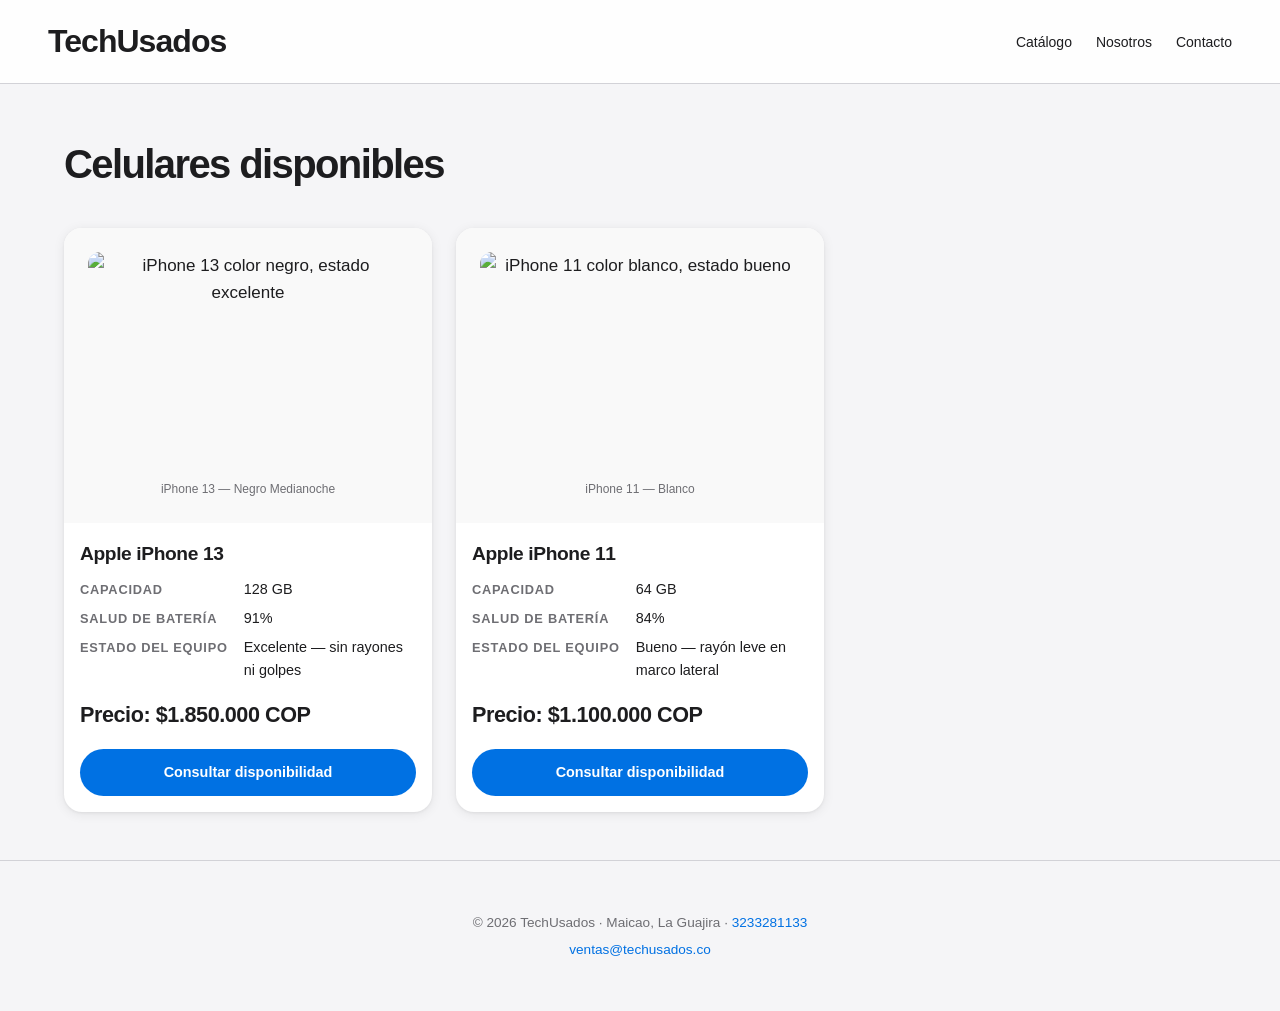
==== index.html @ 92b3816c "Add files via upload" ====
<!DOCTYPE html>
<html lang="es">
  <head>
    <meta charset="UTF-8" />
    <meta name="viewport" content="width=device-width, initial-scale=1.0" />
    <title>TechUsados — Celulares de calidad al mejor precio</title>
 <link rel="stylesheet" href="styles.css" />
  </head>

  <body>

    <!-- ========== ENCABEZADO ========== -->
    <header>
      <h1>TechUsados</h1>
      <p>Celulares certificados · Garantía incluida · Envío a todo Colombia</p>
      <nav>
        <ul>
          <li><a href="#catalogo">Catálogo</a></li>
          <li><a href="#nosotros">Nosotros</a></li>
          <li><a href="#contacto">Contacto</a></li>
        </ul>
      </nav>
    </header>

    <!-- ========== CONTENIDO PRINCIPAL ========== -->
    <main>

      <section id="catalogo" aria-labelledby="catalogo-titulo">
        <h2 id="catalogo-titulo">Celulares disponibles</h2>

        <!-- Tarjeta 1 -->
        <article>
          <figure>
            <img
              src="img/iphone-13.jpg"
              alt="iPhone 13 color negro, estado excelente"
              width="300"
              height="300"
            />
            <figcaption>iPhone 13 — Negro Medianoche</figcaption>
          </figure>

          <h3>Apple iPhone 13</h3>

          <dl>
            <dt>Capacidad</dt>
            <dd>128 GB</dd>

            <dt>Salud de batería</dt>
            <dd>91%</dd>

            <dt>Estado del equipo</dt>
            <dd>Excelente — sin rayones ni golpes</dd>
          </dl>

          <p>
            <strong>Precio: $1.850.000 COP</strong>
          </p>

          <a href="#contacto">Consultar disponibilidad</a>
        </article>

        <!-- Tarjeta 2 -->
        <article>
          <figure>
            <img
              src="img/iphone-11.jpg"
              alt="iPhone 11 color blanco, estado bueno"
              width="300"
              height="300"
            />
            <figcaption>iPhone 11 — Blanco</figcaption>
          </figure>

          <h3>Apple iPhone 11</h3>

          <dl>
            <dt>Capacidad</dt>
            <dd>64 GB</dd>

            <dt>Salud de batería</dt>
            <dd>84%</dd>

            <dt>Estado del equipo</dt>
            <dd>Bueno — rayón leve en marco lateral</dd>
          </dl>

          <p>
            <strong>Precio: $1.100.000 COP</strong>
          </p>

          <a href="#contacto">Consultar disponibilidad</a>
        </article>

      </section>

    </main>

    <!-- ========== PIE DE PÁGINA ========== -->
    <footer id="contacto">
      <p>
        &copy; 2026 TechUsados · Maicao, La Guajira · 
        <a href="tel:+573233281133">3233281133</a>
      </p>
      <address>
        <a href="mailto:ventas@techusados.co">ventas@techusados.co</a>
      </address>
    </footer>
 <script src="script.js"></script>

  </body>
</html>
---- styles.css ----
/* ============================================================
   styles.css — TechUsados
   Estilo: Minimalismo refinado, inspirado en Apple.com
   Metodología: Mobile-First + CSS Custom Properties
   ============================================================ */


/* ----------------------------------------------------------
   1. TOKENS DE DISEÑO (variables globales)
      Centraliza colores, tipografía y espaciado en un solo lugar.
      Si quieres cambiar el color de acento, solo tocas UNA línea.
   ---------------------------------------------------------- */
:root {
  /* Paleta */
  --color-bg:          #f5f5f7;   /* gris hielo, fondo global de Apple */
  --color-surface:     #ffffff;   /* fondo de tarjetas */
  --color-border:      #d2d2d7;   /* borde sutil */
  --color-text-primary:   #1d1d1f; /* casi negro Apple */
  --color-text-secondary: #6e6e73; /* gris medio Apple */
  --color-accent:      #0071e3;   /* azul Apple */
  --color-accent-hover:#0077ed;
  --color-price:       #1d1d1f;

  /* Tipografía: el mismo stack que usa Apple.com */
  --font-sans: "SF Pro Display", "SF Pro Text", -apple-system,
               BlinkMacSystemFont, "Helvetica Neue", Helvetica,
               Arial, sans-serif;

  /* Espaciado con escala 8px */
  --space-xs:  8px;
  --space-sm:  16px;
  --space-md:  24px;
  --space-lg:  48px;
  --space-xl:  80px;

  /* Sombras */
  --shadow-card: 0 2px 12px rgba(0, 0, 0, 0.08),
                 0 1px  3px rgba(0, 0, 0, 0.06);
  --shadow-card-hover: 0 8px 32px rgba(0, 0, 0, 0.12),
                       0 2px  8px rgba(0, 0, 0, 0.08);

  /* Bordes */
  --radius-card: 18px;
  --radius-btn:  980px; /* píldora */
  --radius-img:  12px;

  /* Transiciones */
  --transition-smooth: 0.3s cubic-bezier(0.4, 0, 0.2, 1);
}


/* ----------------------------------------------------------
   2. RESET MODERNO
      Elimina inconsistencias entre navegadores sin over-resetting.
   ---------------------------------------------------------- */
*,
*::before,
*::after {
  box-sizing: border-box;
  margin: 0;
  padding: 0;
}

html {
  scroll-behavior: smooth;
  -webkit-text-size-adjust: 100%;
}

body {
  font-family: var(--font-sans);
  font-size: 17px;              /* tamaño base de Apple */
  line-height: 1.6;
  color: var(--color-text-primary);
  background-color: var(--color-bg);
  -webkit-font-smoothing: antialiased;
  -moz-osx-font-smoothing: grayscale;
}

img {
  display: block;
  max-width: 100%;
  height: auto;
}

a {
  color: var(--color-accent);
  text-decoration: none;
}

ul {
  list-style: none;
}


/* ----------------------------------------------------------
   3. HEADER
   ---------------------------------------------------------- */
header {
  background-color: rgba(255, 255, 255, 0.85);
  backdrop-filter: saturate(180%) blur(20px);   /* efecto cristal Apple */
  -webkit-backdrop-filter: saturate(180%) blur(20px);
  border-bottom: 1px solid var(--color-border);
  padding: var(--space-sm) var(--space-md);
  position: sticky;
  top: 0;
  z-index: 100;

  /* Layout interno: logo a la izquierda, nav a la derecha */
  display: flex;
  flex-direction: column;
  align-items: center;
  gap: var(--space-xs);
  text-align: center;
}

header h1 {
  font-size: clamp(1.5rem, 4vw, 2rem);  /* fluido: escala con el viewport */
  font-weight: 700;
  letter-spacing: -0.03em;
  color: var(--color-text-primary);
}

header > p {
  font-size: 0.8rem;
  color: var(--color-text-secondary);
  letter-spacing: 0.01em;
}

/* Navegación */
header nav ul {
  display: flex;
  gap: var(--space-md);
  flex-wrap: wrap;
  justify-content: center;
}

header nav a {
  font-size: 0.875rem;
  font-weight: 500;
  color: var(--color-text-primary);
  padding: 4px 0;
  border-bottom: 2px solid transparent;
  transition: border-color var(--transition-smooth),
              color var(--transition-smooth);
}

header nav a:hover {
  color: var(--color-accent);
  border-bottom-color: var(--color-accent);
}

/* En pantallas medianas: todo en una fila */
@media (min-width: 768px) {
  header {
    flex-direction: row;
    justify-content: space-between;
    text-align: left;
    padding: var(--space-sm) var(--space-lg);
  }

  header > p {
    display: none; /* el slogan ocupa espacio innecesario en desktop */
  }
}


/* ----------------------------------------------------------
   4. MAIN & SECTION — contenedor principal
   ---------------------------------------------------------- */
main {
  max-width: 1200px;
  margin: 0 auto;
  padding: var(--space-lg) var(--space-md);
}

#catalogo h2 {
  font-size: clamp(1.75rem, 4vw, 2.5rem);
  font-weight: 700;
  letter-spacing: -0.04em;
  margin-bottom: var(--space-xs);
  color: var(--color-text-primary);
}

#catalogo > p {            /* subtítulo opcional debajo del h2 */
  color: var(--color-text-secondary);
  margin-bottom: var(--space-lg);
  font-size: 1.1rem;
}

/* ----------------------------------------------------------
   5. GRID DE TARJETAS — RESPONSIVE
      Mobile: 1 columna (default)
      Tablet ≥ 600px: 2 columnas
      Desktop ≥ 1024px: 3 columnas (listo para más productos)
   ---------------------------------------------------------- */
section#catalogo {
  display: grid;
  grid-template-columns: 1fr;             /* móvil: 1 columna */
  gap: var(--space-md);
}

/* El h2 ocupa todo el ancho, no entra en las columnas de tarjetas */
section#catalogo > h2 {
  grid-column: 1 / -1;
}

@media (min-width: 600px) {
  section#catalogo {
    grid-template-columns: repeat(2, 1fr);  /* tablet: 2 columnas */
  }
}

@media (min-width: 1024px) {
  section#catalogo {
    grid-template-columns: repeat(3, 1fr);  /* desktop: 3 columnas */
  }
}


/* ----------------------------------------------------------
   6. TARJETA (article)
   ---------------------------------------------------------- */
article {
  background-color: var(--color-surface);
  border-radius: var(--radius-card);
  box-shadow: var(--shadow-card);
  overflow: hidden;

  /* Flexbox vertical para que el botón siempre quede abajo */
  display: flex;
  flex-direction: column;

  transition: transform var(--transition-smooth),
              box-shadow var(--transition-smooth);
}

article:hover {
  transform: translateY(-4px);            /* elevación sutil al pasar el cursor */
  box-shadow: var(--shadow-card-hover);
}

/* Imagen del producto */
article figure {
  background-color: #f9f9f9;
  padding: var(--space-md);
  text-align: center;
}

article figure img {
  width: 100%;
  max-height: 220px;
  object-fit: contain;                    /* no recorta la imagen */
  border-radius: var(--radius-img);
  margin: 0 auto;
  transition: transform var(--transition-smooth);
}

article:hover figure img {
  transform: scale(1.03);                 /* zoom muy suave en hover */
}

article figcaption {
  font-size: 0.75rem;
  color: var(--color-text-secondary);
  margin-top: var(--space-xs);
}

/* Cuerpo de la tarjeta */
article h3 {
  font-size: 1.2rem;
  font-weight: 600;
  letter-spacing: -0.02em;
  padding: var(--space-sm) var(--space-sm) 0;
}

/* Lista de especificaciones (dl, dt, dd) */
article dl {
  padding: var(--space-xs) var(--space-sm);
  display: grid;
  grid-template-columns: auto 1fr;        /* dt a la izquierda, dd a la derecha */
  gap: 6px var(--space-sm);
  align-items: baseline;
  flex-grow: 1;                           /* empuja el precio y el botón hacia abajo */
}

article dt {
  font-size: 0.8rem;
  font-weight: 600;
  color: var(--color-text-secondary);
  text-transform: uppercase;
  letter-spacing: 0.06em;
}

article dd {
  font-size: 0.9rem;
  color: var(--color-text-primary);
}

/* Precio */
article p {
  padding: var(--space-xs) var(--space-sm);
  font-size: 1.35rem;
  font-weight: 700;
  letter-spacing: -0.02em;
  color: var(--color-price);
}

/* CTA (botón "Consultar disponibilidad") */
article a {
  display: block;
  margin: var(--space-xs) var(--space-sm) var(--space-sm);
  padding: 12px var(--space-md);
  background-color: var(--color-accent);
  color: #ffffff;
  font-size: 0.9rem;
  font-weight: 600;
  text-align: center;
  border-radius: var(--radius-btn);
  transition: background-color var(--transition-smooth),
              transform var(--transition-smooth);
}

article a:hover {
  background-color: var(--color-accent-hover);
  transform: scale(1.02);
}

article a:active {
  transform: scale(0.98);
}


/* ----------------------------------------------------------
   7. FOOTER
   ---------------------------------------------------------- */
footer {
  border-top: 1px solid var(--color-border);
  padding: var(--space-lg) var(--space-md);
  text-align: center;
  color: var(--color-text-secondary);
  font-size: 0.85rem;
  line-height: 2;
}

footer a {
  color: var(--color-accent);
  transition: opacity var(--transition-smooth);
}

footer a:hover {
  opacity: 0.75;
}

footer address {
  font-style: normal;
}
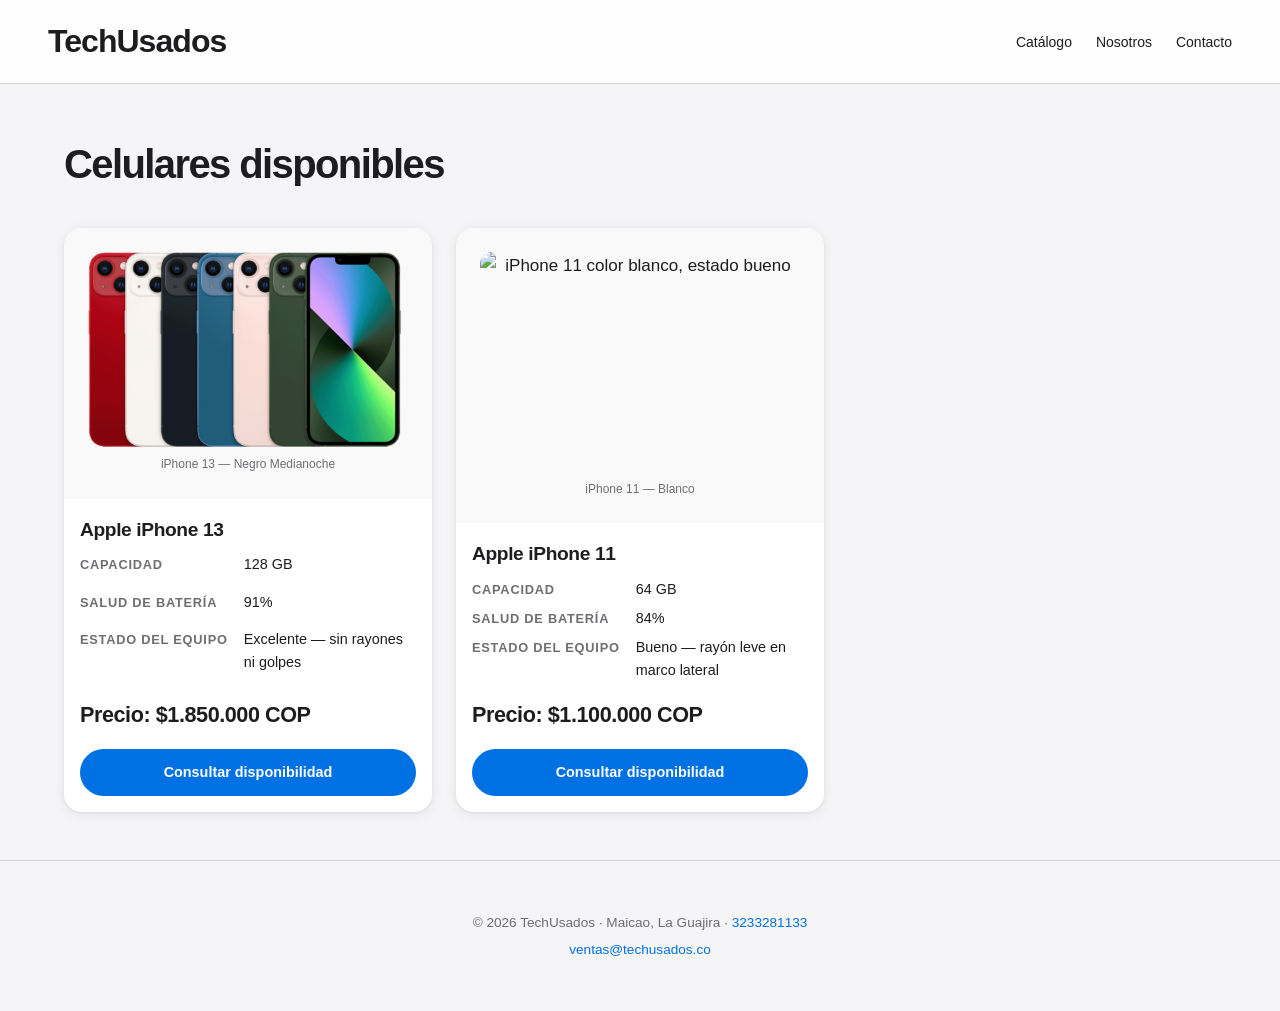
==== commit e2c9c0cb: "Update index.html" ====
--- a/index.html
+++ b/index.html
@@ -32,7 +32,7 @@
         <article>
           <figure>
             <img
-              src="img/iphone-13.jpg"
+              src="Imagens/iphone-13.jpg"
               alt="iPhone 13 color negro, estado excelente"
               width="300"
               height="300"
@@ -64,7 +64,7 @@
         <article>
           <figure>
             <img
-              src="img/iphone-11.jpg"
+              src="Imagens/iphone-11.jpg"
               alt="iPhone 11 color blanco, estado bueno"
               width="300"
               height="300"
@@ -109,4 +109,4 @@
  <script src="script.js"></script>
 
   </body>
-</html>+</html>
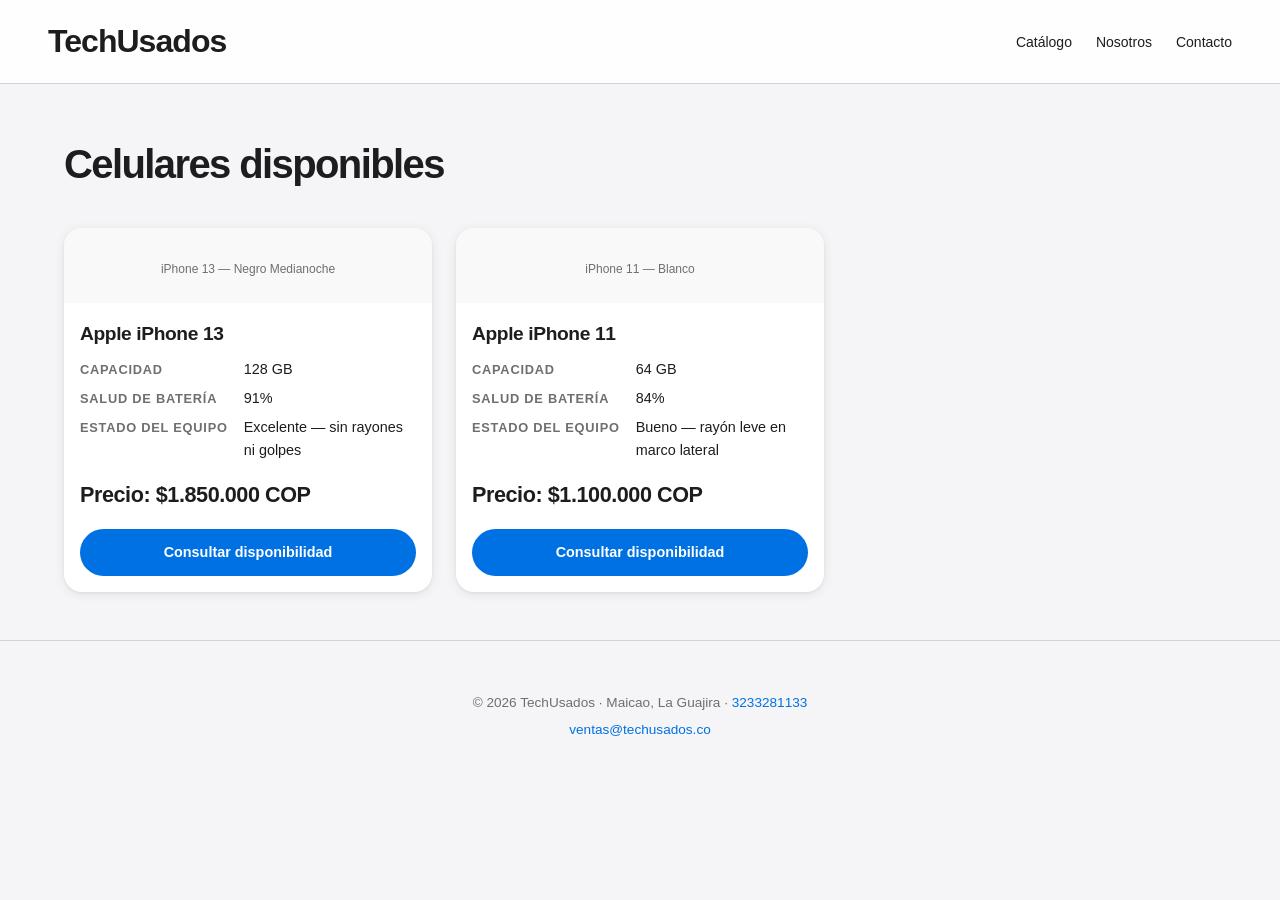
==== commit 0fd47600: "Update index.html" ====
--- a/index.html
+++ b/index.html
@@ -31,7 +31,7 @@
         <!-- Tarjeta 1 -->
         <article>
           <figure>
-            <img
+            <Imagens
               src="Imagens/iphone-13.jpg"
               alt="iPhone 13 color negro, estado excelente"
               width="300"
@@ -63,7 +63,7 @@
         <!-- Tarjeta 2 -->
         <article>
           <figure>
-            <img
+            <Imagens
               src="Imagens/iphone-11.jpg"
               alt="iPhone 11 color blanco, estado bueno"
               width="300"
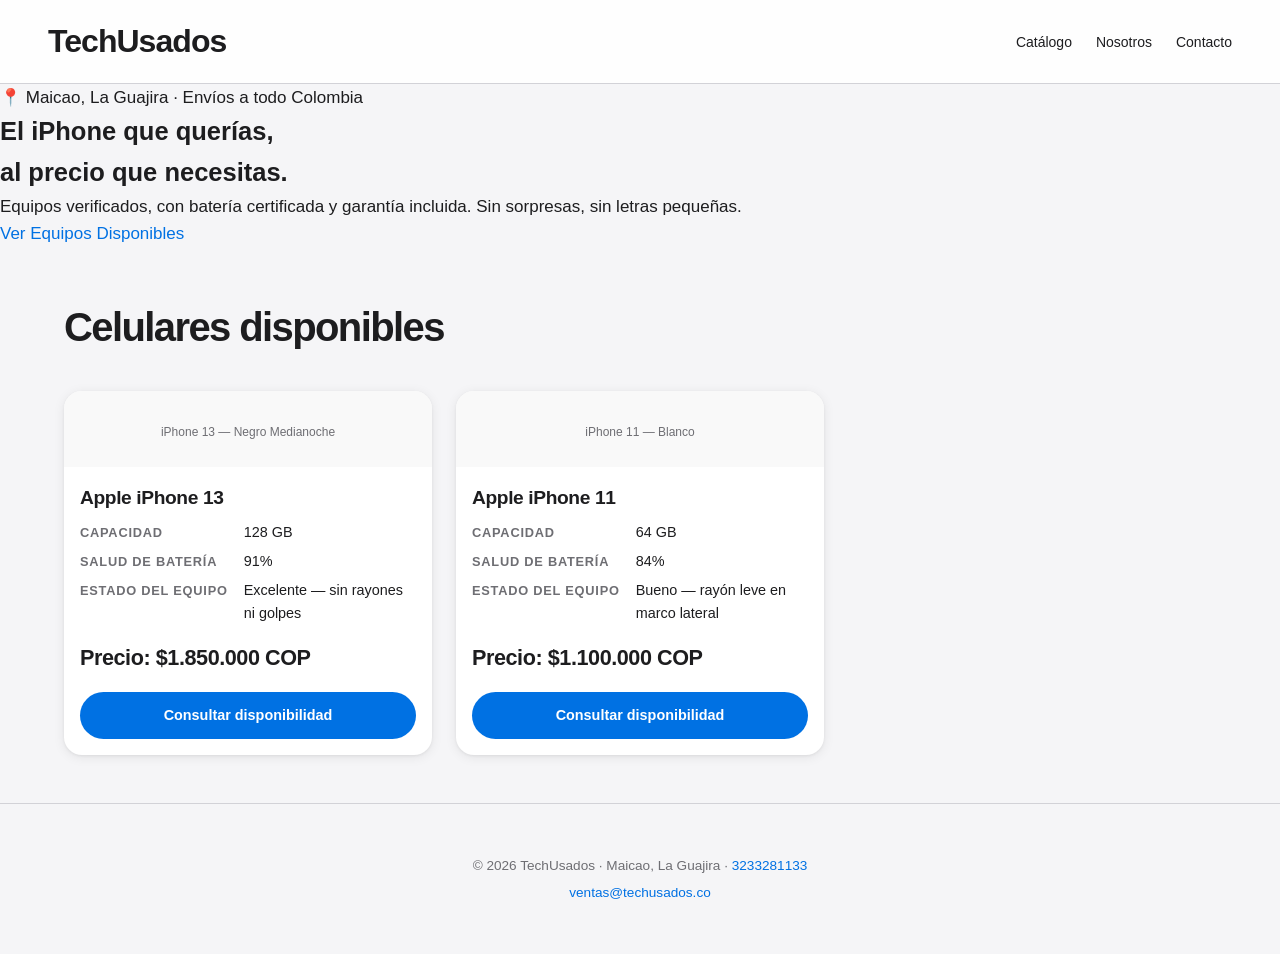
==== commit 3422e64c: "Update index.html" ====
--- a/index.html
+++ b/index.html
@@ -22,6 +22,19 @@
       </nav>
     </header>
 
+    <!-- ========== HERO SECTION ========== -->
+<section id="hero" aria-labelledby="hero-titulo">
+  <div class="hero-contenido">
+    <p class="hero-eyebrow">📍 Maicao, La Guajira · Envíos a todo Colombia</p>
+    <h1 id="hero-titulo">El iPhone que querías,<br>al precio que necesitas.</h1>
+    <p class="hero-subtitulo">
+      Equipos verificados, con batería certificada y garantía incluida.
+      Sin sorpresas, sin letras pequeñas.
+    </p>
+    <a href="#catalogo" class="hero-cta">Ver Equipos Disponibles</a>
+  </div>
+</section>
+    
     <!-- ========== CONTENIDO PRINCIPAL ========== -->
     <main>
 
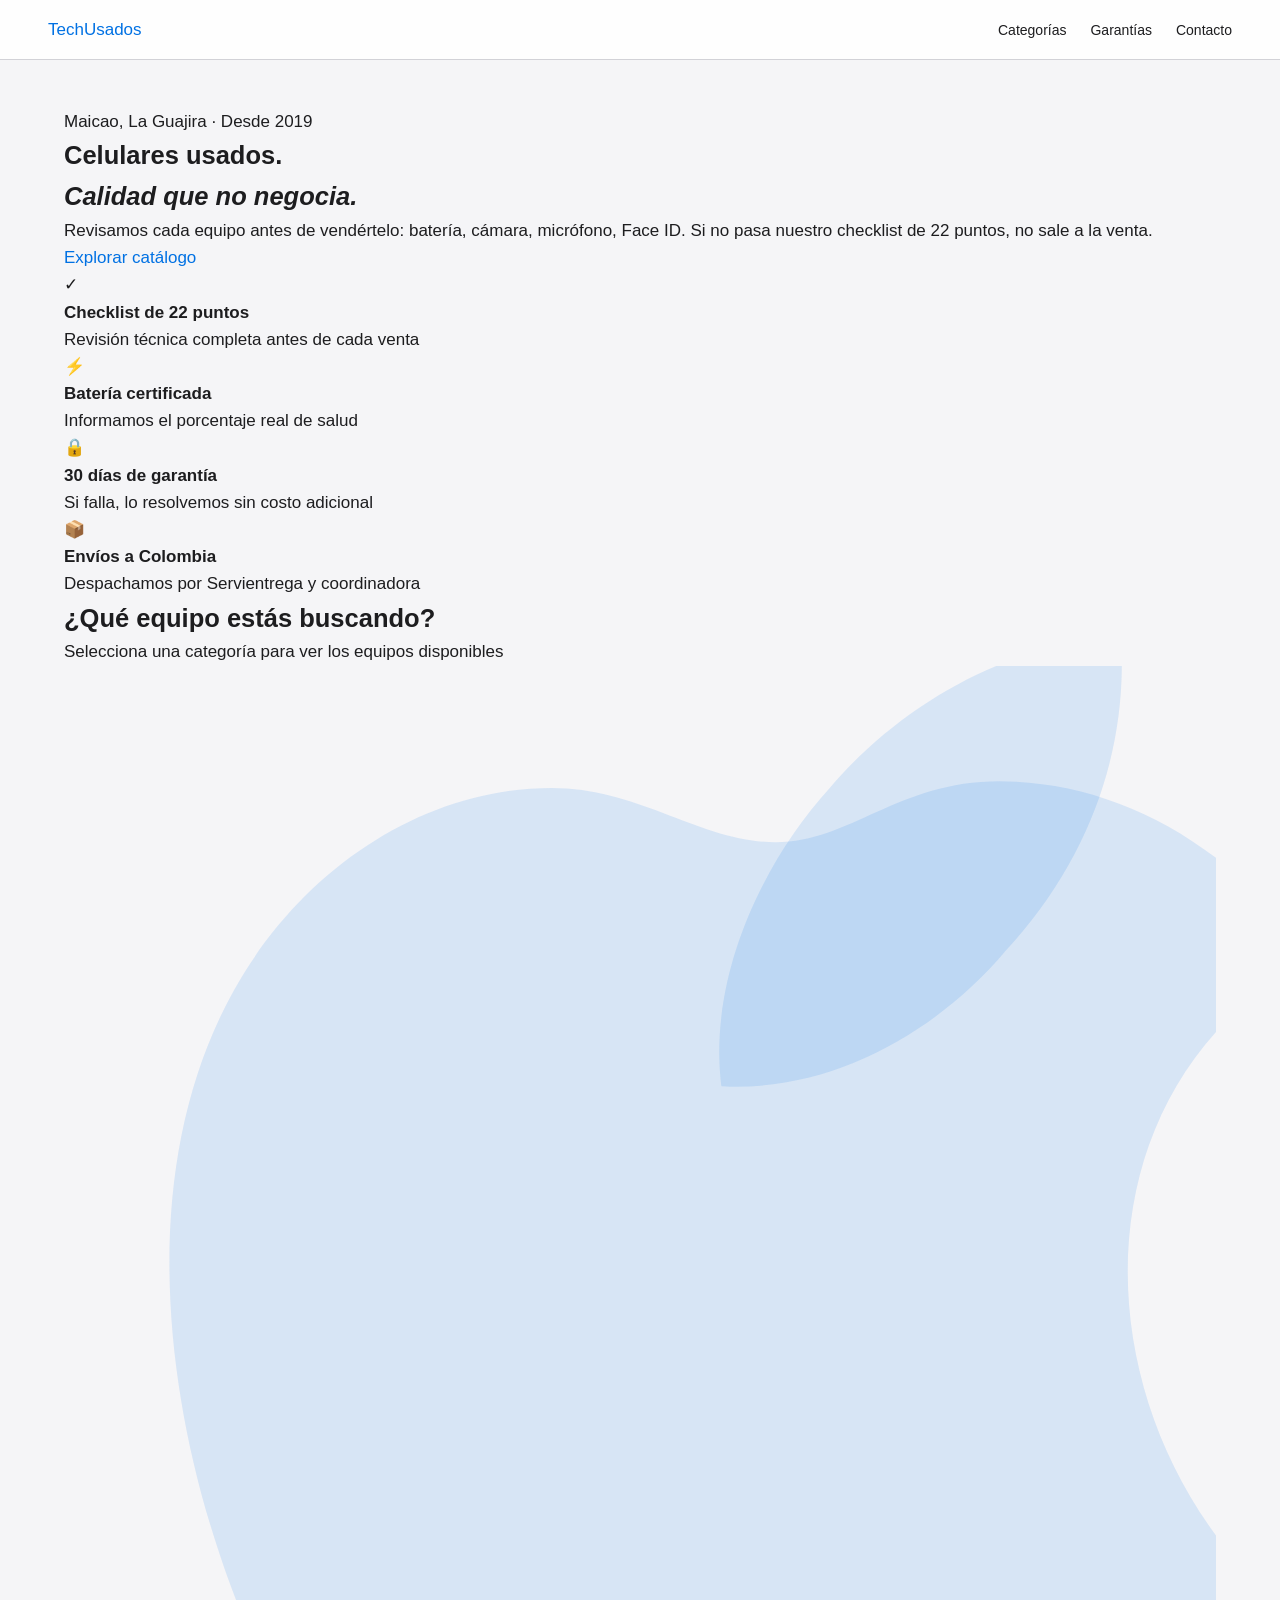
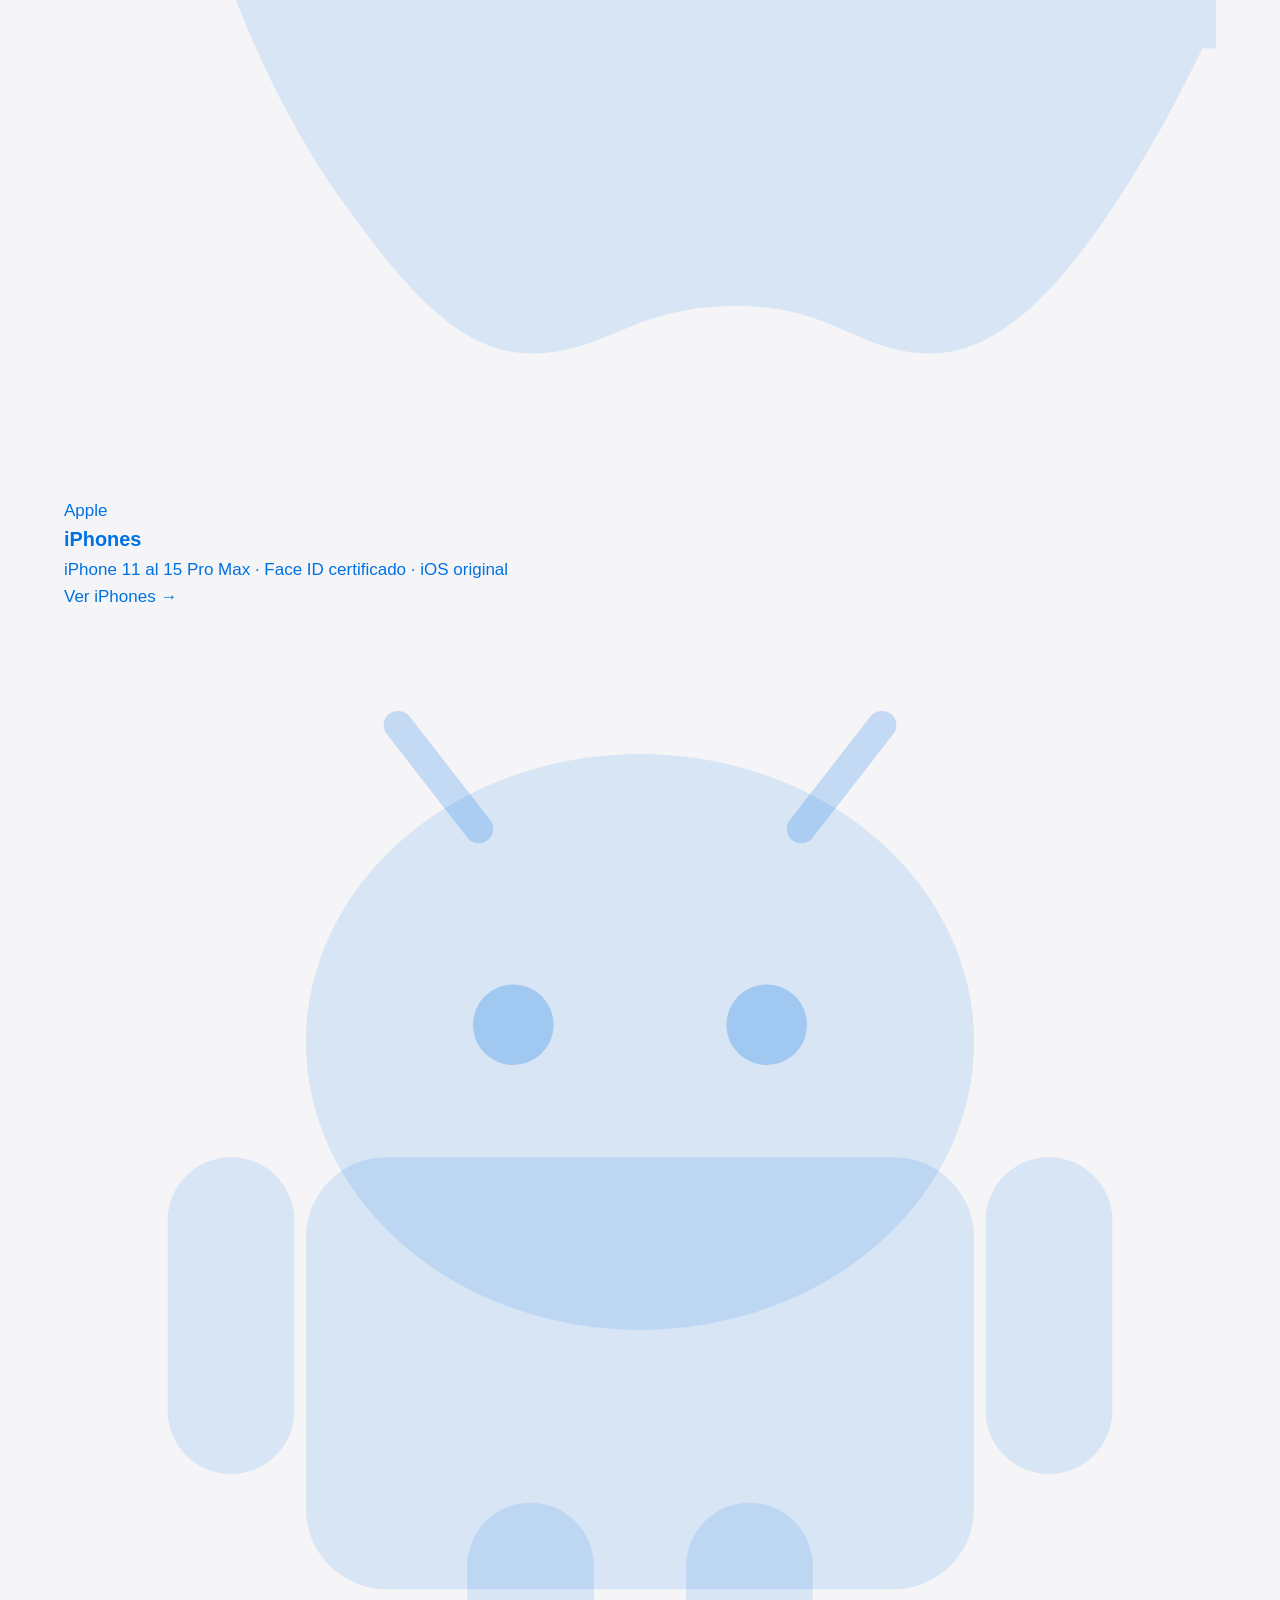
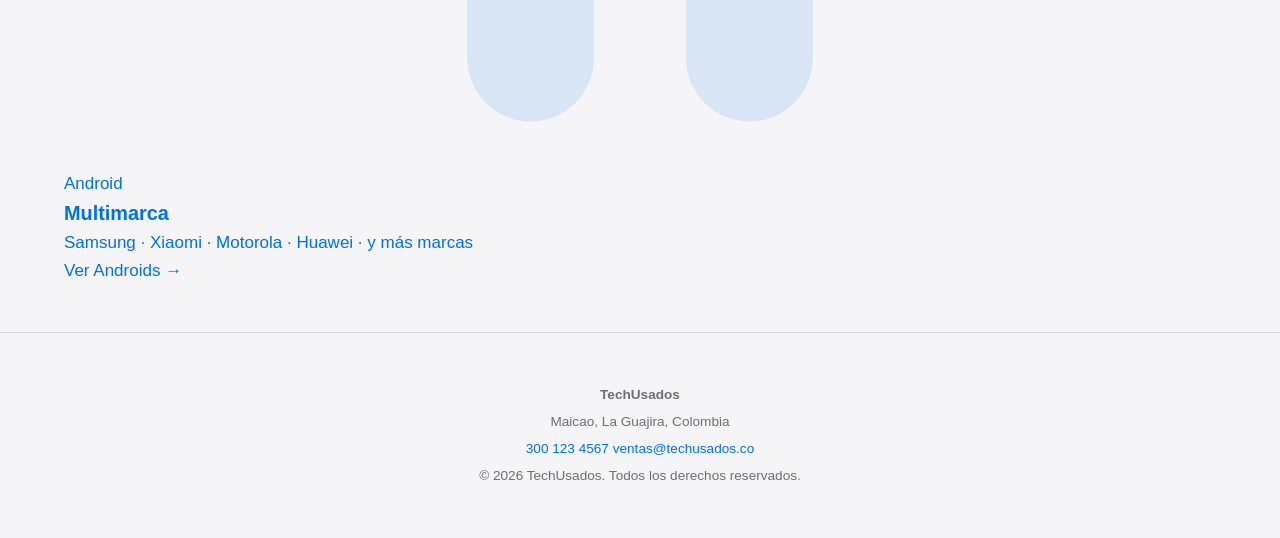
==== commit 45cddac9: "Update index.html" ====
--- a/index.html
+++ b/index.html
@@ -3,123 +3,163 @@
   <head>
     <meta charset="UTF-8" />
     <meta name="viewport" content="width=device-width, initial-scale=1.0" />
-    <title>TechUsados — Celulares de calidad al mejor precio</title>
- <link rel="stylesheet" href="styles.css" />
+    <title>TechUsados — Celulares certificados en Maicao</title>
+    <meta name="description" content="Venta de celulares usados certificados en Maicao, La Guajira. iPhones y Android con garantía incluida." />
+    <link rel="stylesheet" href="styles.css" />
   </head>
 
   <body>
 
-    <!-- ========== ENCABEZADO ========== -->
+    <!-- ========== HEADER ========== -->
     <header>
-      <h1>TechUsados</h1>
-      <p>Celulares certificados · Garantía incluida · Envío a todo Colombia</p>
-      <nav>
+      <a href="index.html" class="logo">TechUsados</a>
+      <nav aria-label="Navegación principal">
         <ul>
-          <li><a href="#catalogo">Catálogo</a></li>
-          <li><a href="#nosotros">Nosotros</a></li>
+          <li><a href="#categorias">Categorías</a></li>
+          <li><a href="#garantias">Garantías</a></li>
           <li><a href="#contacto">Contacto</a></li>
         </ul>
       </nav>
     </header>
 
-    <!-- ========== HERO SECTION ========== -->
-<section id="hero" aria-labelledby="hero-titulo">
-  <div class="hero-contenido">
-    <p class="hero-eyebrow">📍 Maicao, La Guajira · Envíos a todo Colombia</p>
-    <h1 id="hero-titulo">El iPhone que querías,<br>al precio que necesitas.</h1>
-    <p class="hero-subtitulo">
-      Equipos verificados, con batería certificada y garantía incluida.
-      Sin sorpresas, sin letras pequeñas.
-    </p>
-    <a href="#catalogo" class="hero-cta">Ver Equipos Disponibles</a>
-  </div>
-</section>
-    
-    <!-- ========== CONTENIDO PRINCIPAL ========== -->
+
     <main>
 
-      <section id="catalogo" aria-labelledby="catalogo-titulo">
-        <h2 id="catalogo-titulo">Celulares disponibles</h2>
+      <!-- ========== HERO ========== -->
+      <section id="hero" aria-labelledby="hero-titulo">
+        <div class="hero-contenido">
 
-        <!-- Tarjeta 1 -->
-        <article>
-          <figure>
-            <Imagens
-              src="Imagens/iphone-13.jpg"
-              alt="iPhone 13 color negro, estado excelente"
-              width="300"
-              height="300"
-            />
-            <figcaption>iPhone 13 — Negro Medianoche</figcaption>
-          </figure>
+          <p class="hero-eyebrow">Maicao, La Guajira · Desde 2019</p>
 
-          <h3>Apple iPhone 13</h3>
+          <h1 id="hero-titulo">
+            Celulares usados.<br>
+            <em>Calidad que no negocia.</em>
+          </h1>
 
-          <dl>
-            <dt>Capacidad</dt>
-            <dd>128 GB</dd>
-
-            <dt>Salud de batería</dt>
-            <dd>91%</dd>
-
-            <dt>Estado del equipo</dt>
-            <dd>Excelente — sin rayones ni golpes</dd>
-          </dl>
-
-          <p>
-            <strong>Precio: $1.850.000 COP</strong>
+          <p class="hero-subtitulo">
+            Revisamos cada equipo antes de vendértelo: batería, cámara, 
+            micrófono, Face ID. Si no pasa nuestro checklist de 22 puntos, 
+            no sale a la venta.
           </p>
 
-          <a href="#contacto">Consultar disponibilidad</a>
-        </article>
+          <a href="#categorias" class="hero-cta">Explorar catálogo</a>
+        </div>
 
-        <!-- Tarjeta 2 -->
-        <article>
-          <figure>
-            <Imagens
-              src="Imagens/iphone-11.jpg"
-              alt="iPhone 11 color blanco, estado bueno"
-              width="300"
-              height="300"
-            />
-            <figcaption>iPhone 11 — Blanco</figcaption>
-          </figure>
+        <!-- Decoración geométrica de fondo (solo visual) -->
+        <div class="hero-deco" aria-hidden="true">
+          <span class="deco-circulo deco-circulo--1"></span>
+          <span class="deco-circulo deco-circulo--2"></span>
+        </div>
+      </section>
 
-          <h3>Apple iPhone 11</h3>
 
-          <dl>
-            <dt>Capacidad</dt>
-            <dd>64 GB</dd>
+      <!-- ========== TRUST STRIP ========== -->
+      <section id="garantias" aria-label="Nuestras garantías">
+        <ul class="trust-strip">
+          <li class="trust-item">
+            <span class="trust-icono" aria-hidden="true">✓</span>
+            <div>
+              <strong>Checklist de 22 puntos</strong>
+              <p>Revisión técnica completa antes de cada venta</p>
+            </div>
+          </li>
+          <li class="trust-item">
+            <span class="trust-icono" aria-hidden="true">⚡</span>
+            <div>
+              <strong>Batería certificada</strong>
+              <p>Informamos el porcentaje real de salud</p>
+            </div>
+          </li>
+          <li class="trust-item">
+            <span class="trust-icono" aria-hidden="true">🔒</span>
+            <div>
+              <strong>30 días de garantía</strong>
+              <p>Si falla, lo resolvemos sin costo adicional</p>
+            </div>
+          </li>
+          <li class="trust-item">
+            <span class="trust-icono" aria-hidden="true">📦</span>
+            <div>
+              <strong>Envíos a Colombia</strong>
+              <p>Despachamos por Servientrega y coordinadora</p>
+            </div>
+          </li>
+        </ul>
+      </section>
 
-            <dt>Salud de batería</dt>
-            <dd>84%</dd>
 
-            <dt>Estado del equipo</dt>
-            <dd>Bueno — rayón leve en marco lateral</dd>
-          </dl>
+      <!-- ========== CATEGORÍAS ========== -->
+      <section id="categorias" aria-labelledby="categorias-titulo">
+        <div class="categorias-header">
+          <h2 id="categorias-titulo">¿Qué equipo estás buscando?</h2>
+          <p>Selecciona una categoría para ver los equipos disponibles</p>
+        </div>
 
-          <p>
-            <strong>Precio: $1.100.000 COP</strong>
-          </p>
+        <div class="categorias-grid">
 
-          <a href="#contacto">Consultar disponibilidad</a>
-        </article>
+          <!-- Tarjeta Apple -->
+          <a href="iphones.html" class="cat-card cat-card--apple" aria-label="Ver catálogo de iPhones Apple">
+            <div class="cat-card__fondo" aria-hidden="true">
+              <!-- Silueta SVG del logo Apple —puramente decorativa— -->
+              <svg class="cat-card__logo-svg" viewBox="0 0 170 210" fill="none" xmlns="http://www.w3.org/2000/svg" aria-hidden="true">
+                <path d="M139 42c-10 12-26 21-42 20-2-16 6-33 16-44 11-13 28-22 43-22 1 17-5 33-17 46z" fill="currentColor" opacity="0.12"/>
+                <path d="M168 145c-4 8-6 12-11 20-7 11-17 25-29 25-11 0-14-7-29-7s-19 7-30 7c-12 0-21-13-29-24-20-29-35-82-15-118 10-18 28-30 47-30 13 0 22 8 33 8 11 0 18-9 33-9 17 0 34 9 46 26-40 22-33 79 4 102z" fill="currentColor" opacity="0.12"/>
+              </svg>
+            </div>
+            <div class="cat-card__contenido">
+              <p class="cat-card__marca">Apple</p>
+              <h3 class="cat-card__titulo">iPhones</h3>
+              <p class="cat-card__desc">iPhone 11 al 15 Pro Max · Face ID certificado · iOS original</p>
+              <span class="cat-card__cta">Ver iPhones <span aria-hidden="true">→</span></span>
+            </div>
+          </a>
 
+          <!-- Tarjeta Android -->
+          <a href="androids.html" class="cat-card cat-card--android" aria-label="Ver catálogo de Android y multimarca">
+            <div class="cat-card__fondo" aria-hidden="true">
+              <!-- Silueta del robot Android -->
+              <svg class="cat-card__logo-svg" viewBox="0 0 200 200" fill="none" xmlns="http://www.w3.org/2000/svg" aria-hidden="true">
+                <ellipse cx="100" cy="75" rx="58" ry="50" fill="currentColor" opacity="0.12"/>
+                <rect x="42" y="95" width="116" height="75" rx="14" fill="currentColor" opacity="0.12"/>
+                <rect x="18" y="95" width="22" height="55" rx="11" fill="currentColor" opacity="0.12"/>
+                <rect x="160" y="95" width="22" height="55" rx="11" fill="currentColor" opacity="0.12"/>
+                <rect x="70" y="155" width="22" height="38" rx="11" fill="currentColor" opacity="0.12"/>
+                <rect x="108" y="155" width="22" height="38" rx="11" fill="currentColor" opacity="0.12"/>
+                <circle cx="78" cy="72" r="7" fill="currentColor" opacity="0.25"/>
+                <circle cx="122" cy="72" r="7" fill="currentColor" opacity="0.25"/>
+                <line x1="72" y1="38" x2="58" y2="20" stroke="currentColor" stroke-width="5" stroke-linecap="round" opacity="0.2"/>
+                <line x1="128" y1="38" x2="142" y2="20" stroke="currentColor" stroke-width="5" stroke-linecap="round" opacity="0.2"/>
+              </svg>
+            </div>
+            <div class="cat-card__contenido">
+              <p class="cat-card__marca">Android</p>
+              <h3 class="cat-card__titulo">Multimarca</h3>
+              <p class="cat-card__desc">Samsung · Xiaomi · Motorola · Huawei · y más marcas</p>
+              <span class="cat-card__cta">Ver Androids <span aria-hidden="true">→</span></span>
+            </div>
+          </a>
+
+        </div>
       </section>
 
     </main>
 
-    <!-- ========== PIE DE PÁGINA ========== -->
+
+    <!-- ========== FOOTER ========== -->
     <footer id="contacto">
-      <p>
-        &copy; 2026 TechUsados · Maicao, La Guajira · 
-        <a href="tel:+573233281133">3233281133</a>
-      </p>
-      <address>
-        <a href="mailto:ventas@techusados.co">ventas@techusados.co</a>
-      </address>
+      <div class="footer-contenido">
+        <div class="footer-marca">
+          <strong>TechUsados</strong>
+          <p>Maicao, La Guajira, Colombia</p>
+        </div>
+        <address class="footer-contacto">
+          <a href="tel:+573001234567">300 123 4567</a>
+          <a href="mailto:ventas@techusados.co">ventas@techusados.co</a>
+        </address>
+      </div>
+      <p class="footer-copy">&copy; 2026 TechUsados. Todos los derechos reservados.</p>
     </footer>
- <script src="script.js"></script>
 
+    <script src="script.js"></script>
   </body>
 </html>
--- a/styles.css
+++ b/styles.css
@@ -354,3 +354,4 @@
 footer address {
   font-style: normal;
 }
+
